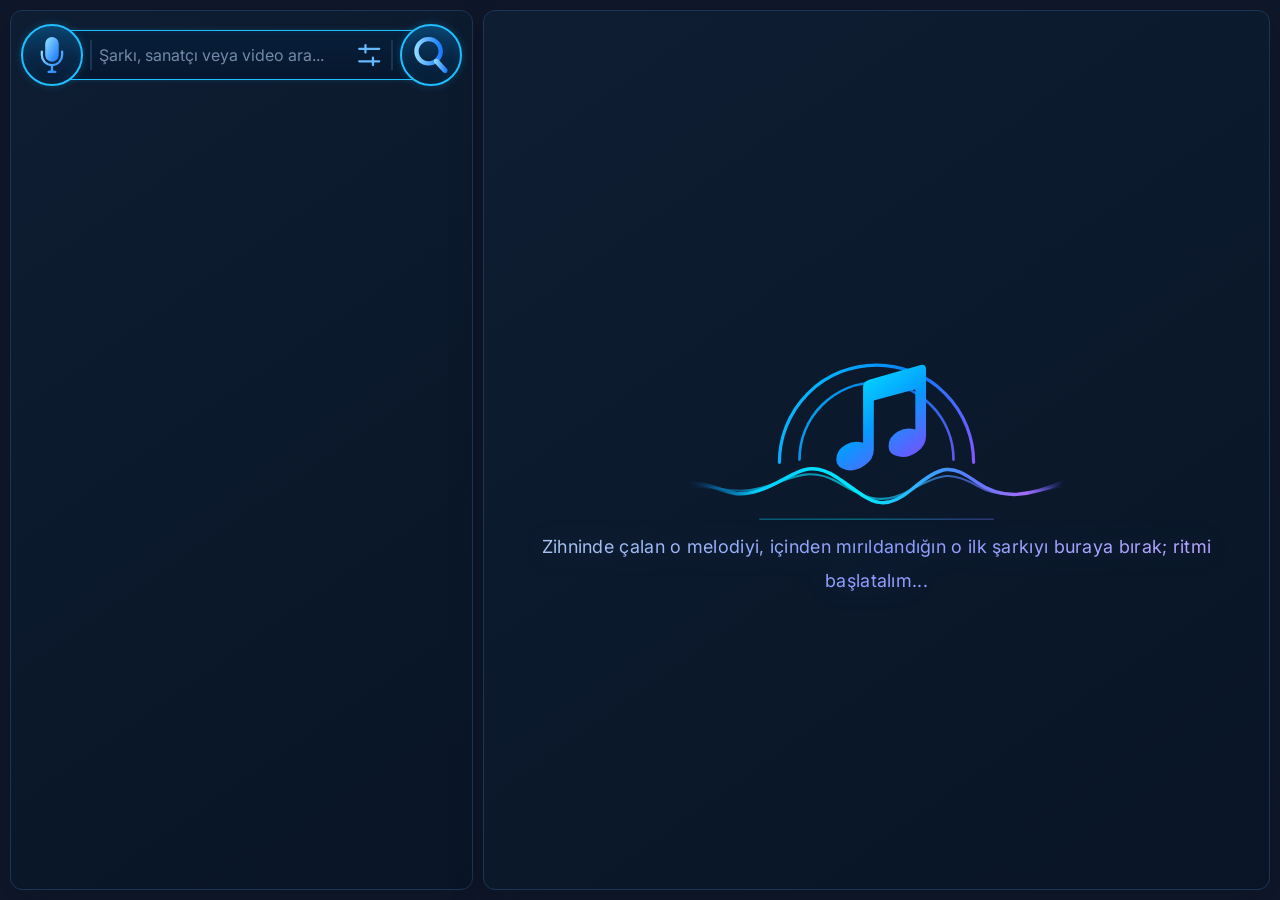
==== youtube.html @ b0474a47 "Add files via upload" ====
<!DOCTYPE html>
<html lang="tr">
<head>
<meta charset="UTF-8">
<meta name="viewport" content="width=device-width, initial-scale=1.0">
<title>AutoX Andorid Auto</title>
<link rel="stylesheet" href="patch/styles/config.css">
<script src="patch/script/js.js" type="text/javascript" defer></script>
<style type="text/css">
.loading {
position: fixed;
background-color: #16161a;
top: 0;
left: 0;
right: 0;
bottom: 0;
text-align: center;
z-index: 99;
}
.typed{
display: inline-flex;
}
.typed .out{
position: relative;
font-family: monospace;
font-size: 1.6rem;
width: 0;
padding-right: 3px;
color: #d1d0c5;
white-space: nowrap;
overflow: hidden;
animation: typed 2.75s infinite;
}
.typed .out:after {
content: "";
position: absolute;
top: 0;
right: 0px;
width: 3px;
height: 100%;
background-color: #646669;
border-radius: 2px;
}
div.loader {
position: relative;
margin: 150px auto 40px auto;
width: 50px;
height: 50px;
}
div.loader::before, div.loader::after {
content: "";
position: absolute;
top: 0;
left: 0;
right: 0;
bottom: 0;
border: 4px solid #646669;
animation: loader 1s infinite linear;
}
div.loader::after {
margin: 10px;
animation-direction: reverse;
}
@keyframes typed {
0%, 100% { width: 0; }
35%, 65% { width: 100%; }
}
@keyframes loader {
0%, 100% { clip-path: inset(91% 0 0 0); }
25% { clip-path: inset(0 91% 0 0); }
50% { clip-path: inset(0 0 91% 0); }
75% { clip-path: inset(0 0 0 91%); }
}
</style>
<script type="application/javascript">
window.addEventListener("autoxkey", function (event) {
	const d = event.detail;
	const keyCode = d.keyCode;

	if (!ytReady) return; // YouTube hazır değilse hiçbir tuş çalışmaz

	switch (keyCode) {
		case 87: // Sonraki
			if (d.action === "press") {
				yt.next();
				msg("ok", "Sonraki");
			} else if (d.action === "hold") {
				$(".yt_content")?.classList.add("fullscreen");
			} else if (d.action === "double") {
				const dur = yt.duration();
				let hedef = yt.time() + d.stepSec;
				if (dur > 0) hedef = Math.min(hedef, dur - 1); // sona taşıp videoyu bitirmesin
				yt.seek(hedef);
				msg("ok", "+" + d.stepSec + " sn");
			}
			break;

		case 88: // Önceki
			if (d.action === "press") {
				yt.prev();
				msg("ok", "Önceki");
			} else if (d.action === "hold") {
				$(".yt_content")?.classList.remove("fullscreen");
			} else if (d.action === "double") {
				yt.seek(Math.max(0, yt.time() - d.stepSec));
				msg("ok", "-" + d.stepSec + " sn");
			}
			break;

		case 126:
			if (d.action === "press") {
				yt.toggle();
				msg("ok", "Oynat");
			}
			break;

		case 127:
			if (d.action === "press") {
				yt.toggle();
				msg("ok", "Duraklat");
			}
			break;

		default:
			if (d.action === "press") msg("ok", "Diğer tuş:" + keyCode);
			break;
	}
});


window.addEventListener("autoxareachange", function (e) {
	const a = e.detail;
	const h = a.hostArea;

	const active = a.split === true || a.width < 500;
	$("body").classList.toggle("max_size", a.split === true || a.width < 500);
	active ? $("body").style.setProperty("--max-size", `${a.width}px`) : $("body").style.removeProperty("--max-size");

	let hata =
	"Bölünmüş mü: " + a.split + "\n" +
	"Kullanılabilir alan: " + a.width + " x " + a.height + "\n" +
	"Sol: " + a.left + "\n" +
	"Üst: " + a.top + "\n" +
	"Yüzey genişliği: " + a.surfaceWidth + "\n" +
	"Yüzey yüksekliği: " + a.surfaceHeight + "\n" +
	"Araç ham alanı: " + (h
	  ? h.left + ", " + h.top + ", " + h.right + ", " + h.bottom
	  : "yok");
	//$(".results").innerText = hata;
});
</script>
</head>

<body>

<div class="yt_content">
	<div class="lt">
		<div class="form">
		<form action="javascript:yt_search();" method="get">
			<button id="voice" type="button" onclick="startVoice();"><i class="icon-mic big"></i></button>
			<input id="text" placeholder="Şarkı, sanatçı veya video ara..." type="text" autocomplete="off" onfocus="if (window.CarKeyboard) CarKeyboard.showKeyboard();" value=""/>
			<button id="settings" type="button" onclick="menu_select('left');$('.yt_content').classList.add('set');"><i class="icon-sliders mid"></i></button>
			<button id="submit" type="submit"><i class="icon-search big"></i></button>
		</form>
		</div>
		<div class="results"></div>
	</div>

	<div class="rt">
		<div id="player">
			<img src="patch/images/wave.svg">
			<p>Zihninde çalan o melodiyi, içinden mırıldandığın o ilk şarkıyı buraya bırak; ritmi başlatalım...</p>
		</div>
		<div class="notice"></div>
		<div class="bg-cover"></div>
	</div>

	<div class="settings">
		<div class="lt"></div>
		<div class="rt"></div>
	</div>
</div>

<div class='loading'>
	<div class='loader'></div>
	<div class='typed'><div class='out'>AutoX</div></div>
</div>
</body>
</html>
---- patch/styles/config.css ----
@import url("base.css");
@import url("style.css");
@import url("style_ex.css");
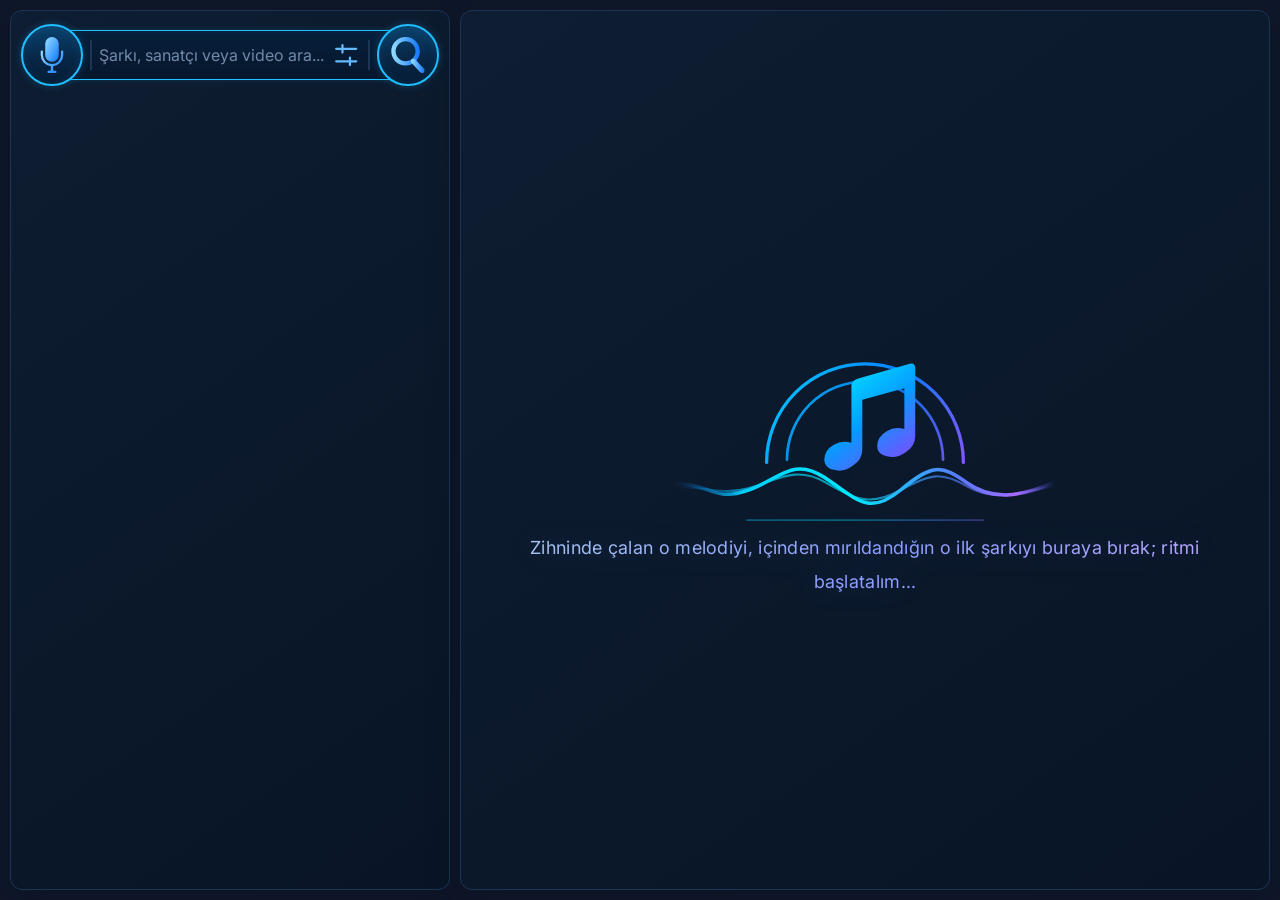
==== commit 80c140eb: "Initial commit" ====
--- a/youtube.html
+++ b/youtube.html
@@ -73,25 +73,41 @@
 }
 </style>
 <script type="application/javascript">
-window.addEventListener("autoxkey", function (event) {
-	const d = event.detail;
+// Araç / medya tuşları
+window.addEventListener("autoxkey", (e) => handleKey(e.detail));
+
+// PC tuşu -> keyCode
+window.addEventListener("keydown", (e) => {
+	if (e.target.matches("input, textarea, [contenteditable]")) return;
+	if (e.repeat) return;
+
+	// Bilinen tuşlar autoxkey ile aynı keyCode'a çevrilir, bilinmeyenler kendi keyCode'unu taşır
+	const map = { ArrowRight: 87, ArrowLeft: 88, MediaPlayPause: 126, " ": 126 };
+	const code = map[e.key] ?? e.keyCode;
+	handleKey({ keyCode: code, action: "press", stepSec: 10, label: e.key === " " ? "Boşluk" : e.key });
+});
+
+// Tuş işlemleri
+function handleKey(d) {
 	const keyCode = d.keyCode;
-
-	if (!ytReady) return; // YouTube hazır değilse hiçbir tuş çalışmaz
+	if (!ytReady) return;
 
 	switch (keyCode) {
+		case 85: // Oynat/Duraklat
+			$(".yt_content")?.classList.toggle("fullscreen");
+			break;
 		case 87: // Sonraki
 			if (d.action === "press") {
 				yt.next();
 				msg("ok", "Sonraki");
-			} else if (d.action === "hold") {
-				$(".yt_content")?.classList.add("fullscreen");
 			} else if (d.action === "double") {
 				const dur = yt.duration();
 				let hedef = yt.time() + d.stepSec;
-				if (dur > 0) hedef = Math.min(hedef, dur - 1); // sona taşıp videoyu bitirmesin
+				if (dur > 0) hedef = Math.min(hedef, dur - 1);
 				yt.seek(hedef);
 				msg("ok", "+" + d.stepSec + " sn");
+			} else if (d.action === "hold") {
+				$(".yt_content")?.classList.add("fullscreen");
 			}
 			break;
 
@@ -99,11 +115,11 @@
 			if (d.action === "press") {
 				yt.prev();
 				msg("ok", "Önceki");
-			} else if (d.action === "hold") {
-				$(".yt_content")?.classList.remove("fullscreen");
 			} else if (d.action === "double") {
 				yt.seek(Math.max(0, yt.time() - d.stepSec));
 				msg("ok", "-" + d.stepSec + " sn");
+			} else if (d.action === "hold") {
+				$(".yt_content")?.classList.remove("fullscreen");
 			}
 			break;
 
@@ -125,29 +141,7 @@
 			if (d.action === "press") msg("ok", "Diğer tuş:" + keyCode);
 			break;
 	}
-});
-
-
-window.addEventListener("autoxareachange", function (e) {
-	const a = e.detail;
-	const h = a.hostArea;
-
-	const active = a.split === true || a.width < 500;
-	$("body").classList.toggle("max_size", a.split === true || a.width < 500);
-	active ? $("body").style.setProperty("--max-size", `${a.width}px`) : $("body").style.removeProperty("--max-size");
-
-	let hata =
-	"Bölünmüş mü: " + a.split + "\n" +
-	"Kullanılabilir alan: " + a.width + " x " + a.height + "\n" +
-	"Sol: " + a.left + "\n" +
-	"Üst: " + a.top + "\n" +
-	"Yüzey genişliği: " + a.surfaceWidth + "\n" +
-	"Yüzey yüksekliği: " + a.surfaceHeight + "\n" +
-	"Araç ham alanı: " + (h
-	  ? h.left + ", " + h.top + ", " + h.right + ", " + h.bottom
-	  : "yok");
-	//$(".results").innerText = hata;
-});
+}
 </script>
 </head>
 
--- a/patch/styles/config.css
+++ b/patch/styles/config.css
@@ -1,3 +1,4 @@
 @import url("base.css");
 @import url("style.css");
-@import url("style_ex.css");+@import url("style_ex.css");
+@import url("responsive.css");
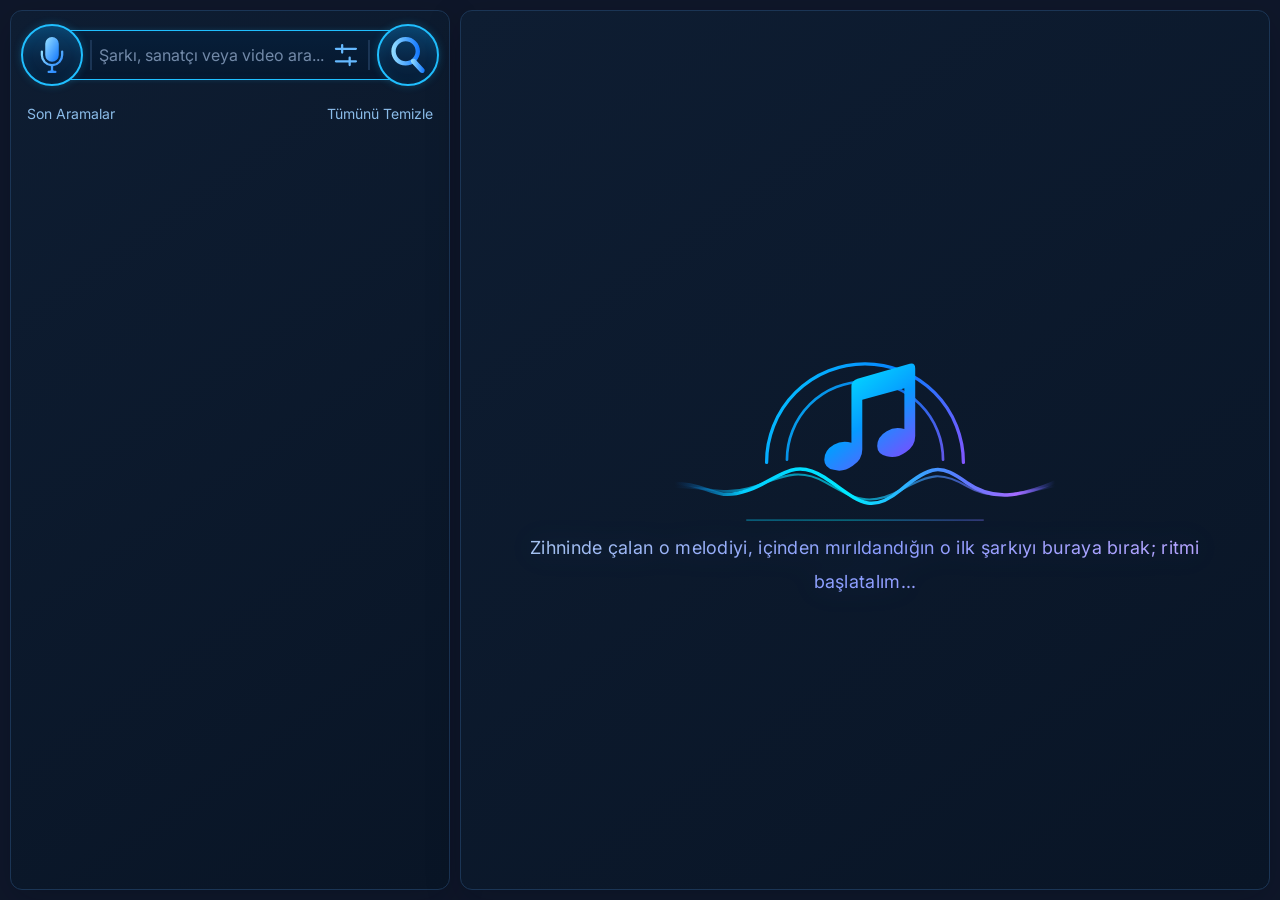
==== commit df75dab1: "Add files via upload" ====
--- a/youtube.html
+++ b/youtube.html
@@ -165,6 +165,14 @@
 			<img src="patch/images/wave.svg">
 			<p>Zihninde çalan o melodiyi, içinden mırıldandığın o ilk şarkıyı buraya bırak; ritmi başlatalım...</p>
 		</div>
+		<div class="p_control">
+			<i class="icon-prev"></i>
+			<i class="icon-playerplay big"></i>
+			<i class="icon-next"></i>
+			<i class="icon-fullscreen"></i>
+			<div class="progress"></div>
+			<div class="time"><b class="x1">--</b> / <b class="x2">--</b></div>
+		</div>
 		<div class="notice"></div>
 		<div class="bg-cover"></div>
 	</div>
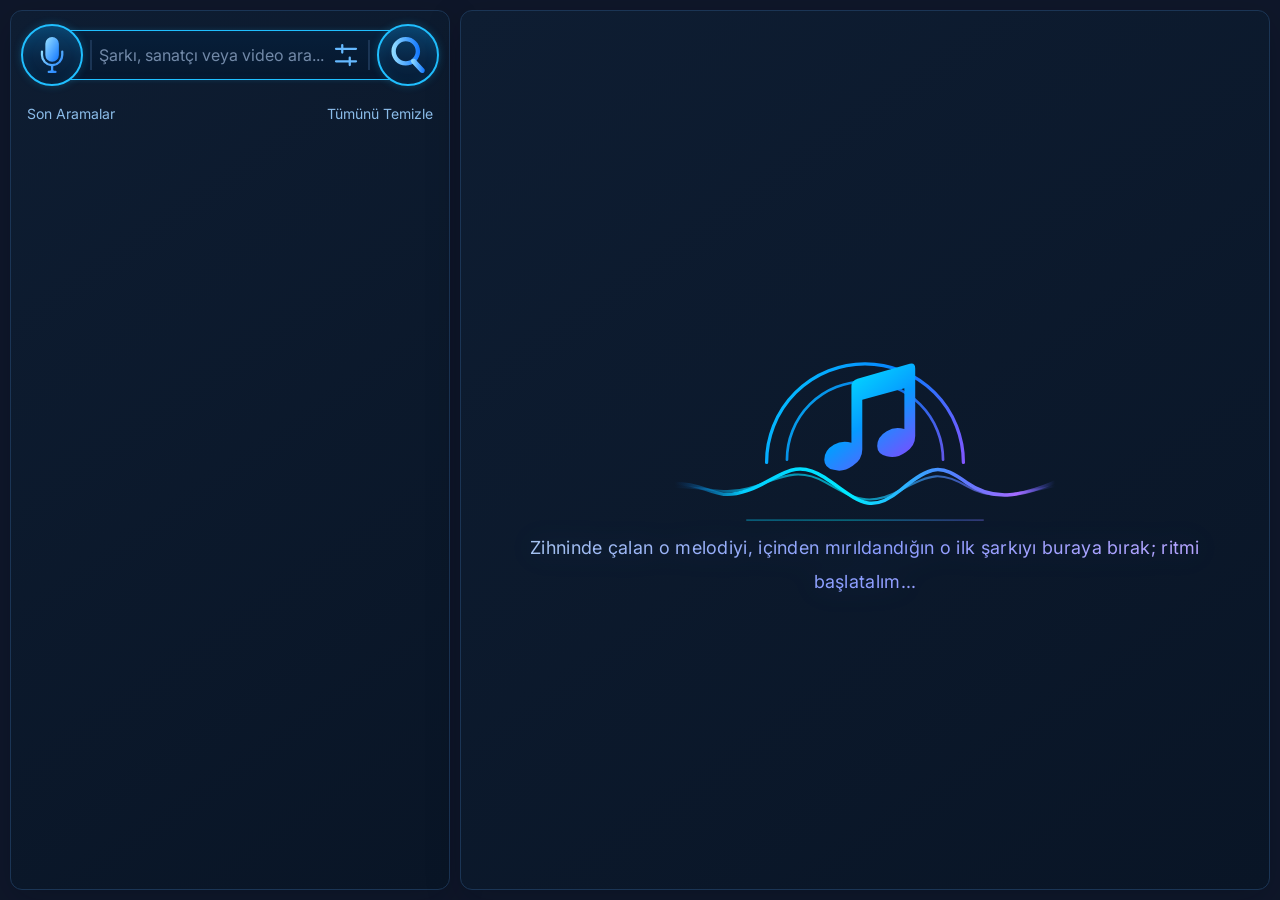
==== commit cb33eb36: "Add files via upload" ====
--- a/youtube.html
+++ b/youtube.html
@@ -107,7 +107,7 @@
 				yt.seek(hedef);
 				msg("ok", "+" + d.stepSec + " sn");
 			} else if (d.action === "hold") {
-				$(".yt_content")?.classList.add("fullscreen");
+				yt.full_Screen();
 			}
 			break;
 
@@ -119,7 +119,7 @@
 				yt.seek(Math.max(0, yt.time() - d.stepSec));
 				msg("ok", "-" + d.stepSec + " sn");
 			} else if (d.action === "hold") {
-				$(".yt_content")?.classList.remove("fullscreen");
+				startVoice();
 			}
 			break;
 
@@ -166,12 +166,12 @@
 			<p>Zihninde çalan o melodiyi, içinden mırıldandığın o ilk şarkıyı buraya bırak; ritmi başlatalım...</p>
 		</div>
 		<div class="p_control">
-			<i class="icon-prev"></i>
-			<i class="icon-playerplay big"></i>
-			<i class="icon-next"></i>
-			<i class="icon-fullscreen"></i>
-			<div class="progress"></div>
-			<div class="time"><b class="x1">--</b> / <b class="x2">--</b></div>
+			<i class="icon-prev" onclick="yt.prev()"></i>
+			<i class="icon-playerplay big" onclick="yt.toggle()"></i>
+			<i class="icon-next" onclick="yt.next()"></i>
+			<i class="icon-fullscreen" onclick="yt.full_Screen()"></i>
+			<div class="progress" onclick="yt.seekProgress(event)"></div>
+			<div class="time">--:--</div>
 		</div>
 		<div class="notice"></div>
 		<div class="bg-cover"></div>
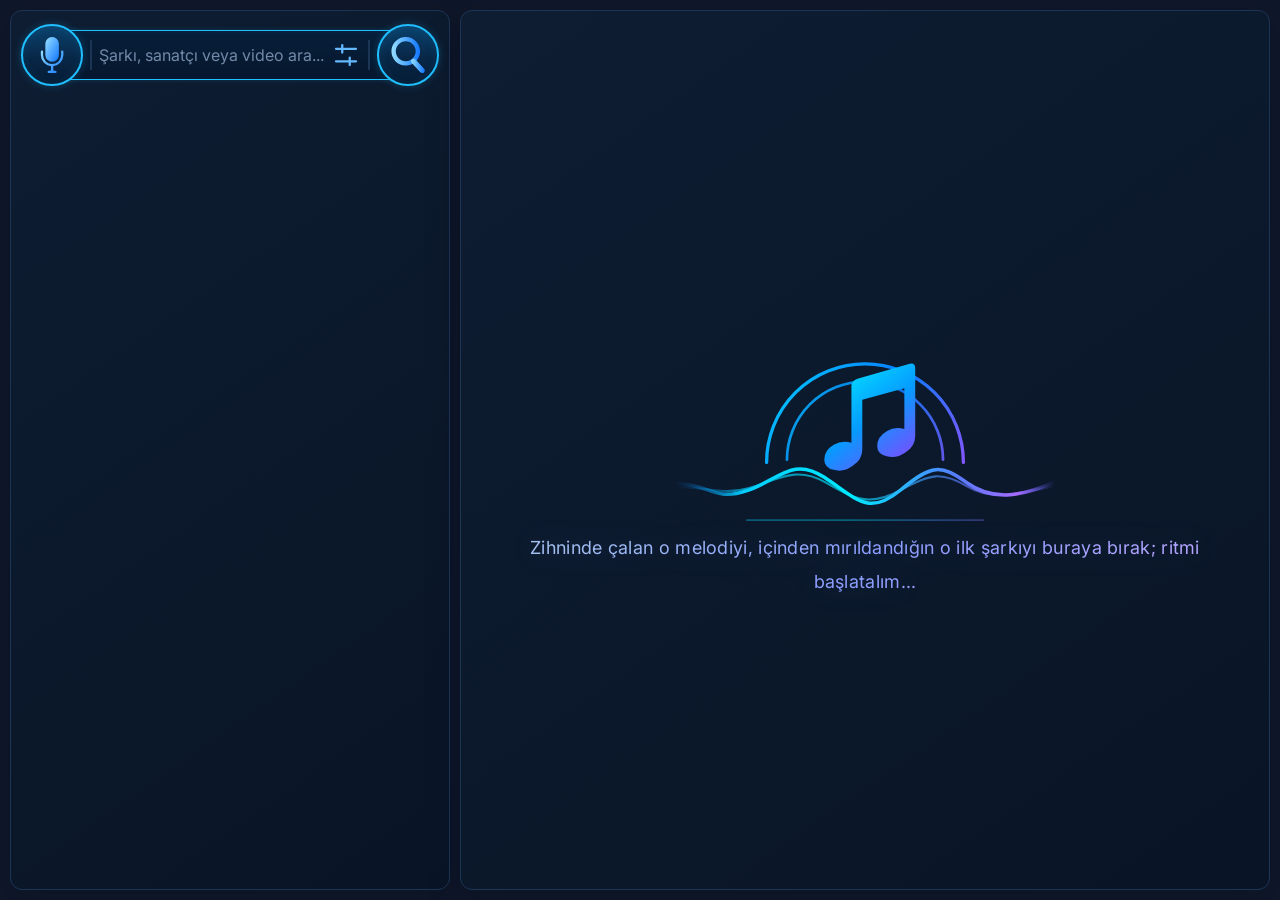
==== commit 5db96d19: "Add files via upload" ====
--- a/youtube.html
+++ b/youtube.html
@@ -99,25 +99,21 @@
 		case 87: // Sonraki
 			if (d.action === "press") {
 				yt.next();
-				msg("ok", "Sonraki");
 			} else if (d.action === "double") {
+				yt.full_Screen();
+			} else if (d.action === "hold") {
 				const dur = yt.duration();
 				let hedef = yt.time() + d.stepSec;
 				if (dur > 0) hedef = Math.min(hedef, dur - 1);
 				yt.seek(hedef);
-				msg("ok", "+" + d.stepSec + " sn");
-			} else if (d.action === "hold") {
-				yt.full_Screen();
 			}
 			break;
 
 		case 88: // Önceki
 			if (d.action === "press") {
 				yt.prev();
-				msg("ok", "Önceki");
 			} else if (d.action === "double") {
 				yt.seek(Math.max(0, yt.time() - d.stepSec));
-				msg("ok", "-" + d.stepSec + " sn");
 			} else if (d.action === "hold") {
 				startVoice();
 			}
@@ -126,14 +122,12 @@
 		case 126:
 			if (d.action === "press") {
 				yt.toggle();
-				msg("ok", "Oynat");
 			}
 			break;
 
 		case 127:
 			if (d.action === "press") {
 				yt.toggle();
-				msg("ok", "Duraklat");
 			}
 			break;
 
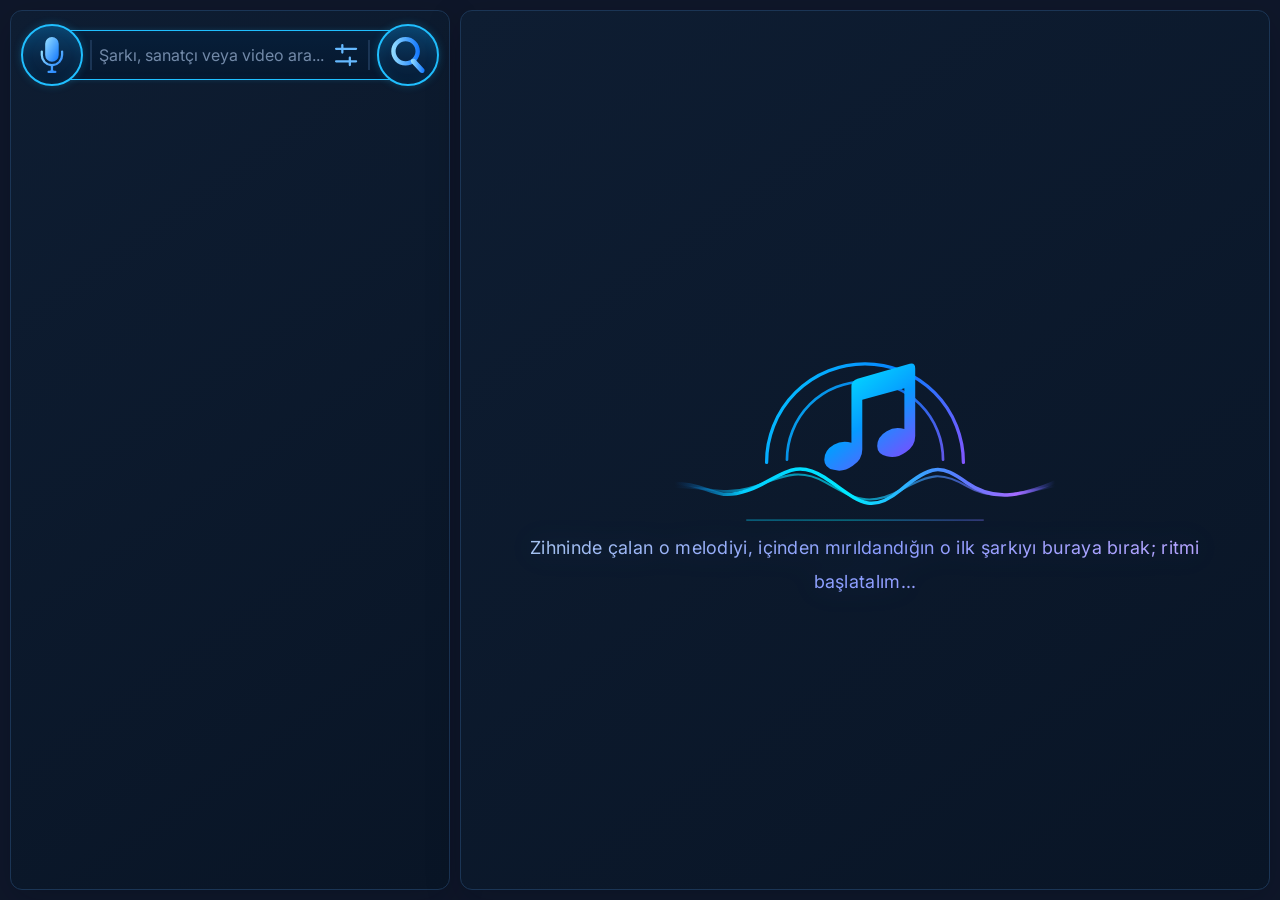
==== commit 71e0f2b6: "Initial commit" ====
--- a/youtube.html
+++ b/youtube.html
@@ -5,78 +5,100 @@
 <meta name="viewport" content="width=device-width, initial-scale=1.0">
 <title>AutoX Andorid Auto</title>
 <link rel="stylesheet" href="patch/styles/config.css">
-<script src="patch/script/js.js" type="text/javascript" defer></script>
 <style type="text/css">
 .loading {
-position: fixed;
-background-color: #16161a;
-top: 0;
-left: 0;
-right: 0;
-bottom: 0;
-text-align: center;
-z-index: 99;
+	position: fixed;
+	background-color: #16161a;
+	top: 0;
+	left: 0;
+	right: 0;
+	bottom: 0;
+	text-align: center;
+	z-index: 99;
 }
 .typed{
-display: inline-flex;
+	display: inline-flex;
 }
 .typed .out{
-position: relative;
-font-family: monospace;
-font-size: 1.6rem;
-width: 0;
-padding-right: 3px;
-color: #d1d0c5;
-white-space: nowrap;
-overflow: hidden;
-animation: typed 2.75s infinite;
+	position: relative;
+	font-family: monospace;
+	font-size: 1.6rem;
+	width: 0;
+	padding-right: 3px;
+	color: #d1d0c5;
+	white-space: nowrap;
+	overflow: hidden;
+	animation: typed 2.75s infinite;
 }
 .typed .out:after {
-content: "";
-position: absolute;
-top: 0;
-right: 0px;
-width: 3px;
-height: 100%;
-background-color: #646669;
-border-radius: 2px;
+	content: "";
+	position: absolute;
+	top: 0;
+	right: 0px;
+	width: 3px;
+	height: 100%;
+	background-color: #646669;
+	border-radius: 2px;
 }
 div.loader {
-position: relative;
-margin: 150px auto 40px auto;
-width: 50px;
-height: 50px;
+	position: relative;
+	margin: 150px auto 40px auto;
+	width: 50px;
+	height: 50px;
 }
 div.loader::before, div.loader::after {
-content: "";
-position: absolute;
-top: 0;
-left: 0;
-right: 0;
-bottom: 0;
-border: 4px solid #646669;
-animation: loader 1s infinite linear;
+	content: "";
+	position: absolute;
+	top: 0;
+	left: 0;
+	right: 0;
+	bottom: 0;
+	border: 4px solid #646669;
+	animation: loader 1s infinite linear;
 }
 div.loader::after {
-margin: 10px;
-animation-direction: reverse;
+	margin: 10px;
+	animation-direction: reverse;
 }
 @keyframes typed {
-0%, 100% { width: 0; }
-35%, 65% { width: 100%; }
+	0%, 100% { width: 0; }
+	35%, 65% { width: 100%; }
 }
 @keyframes loader {
-0%, 100% { clip-path: inset(91% 0 0 0); }
-25% { clip-path: inset(0 91% 0 0); }
-50% { clip-path: inset(0 0 91% 0); }
-75% { clip-path: inset(0 0 0 91%); }
+	0%, 100% { clip-path: inset(91% 0 0 0); }
+	25% { clip-path: inset(0 91% 0 0); }
+	50% { clip-path: inset(0 0 91% 0); }
+	75% { clip-path: inset(0 0 0 91%); }
 }
 </style>
 <script type="application/javascript">
+// Varsayılan Ayarlar
+const def_set = {
+	// Müzik Arama
+	search_lang: "tr",
+	search_limit: 15,
+	search_duration: "any",
+	search_ai_filter: true,
+	search_popular: false,
+
+	// Oynatma
+	auto_next: true,
+	auto_play: true,
+
+	// Görünüm
+	notices: true,
+
+	// Dil ve Bölge
+	search_region: "tr"
+};
+// Orijinal varsayılan değerleri sakla
+const defaultSetValues = { ...def_set };
+
 // Araç / medya tuşları
 window.addEventListener("autoxkey", (e) => handleKey(e.detail));
 
 // PC tuşu -> keyCode
+/*
 window.addEventListener("keydown", (e) => {
 	if (e.target.matches("input, textarea, [contenteditable]")) return;
 	if (e.repeat) return;
@@ -86,6 +108,7 @@
 	const code = map[e.key] ?? e.keyCode;
 	handleKey({ keyCode: code, action: "press", stepSec: 10, label: e.key === " " ? "Boşluk" : e.key });
 });
+*/
 
 // Tuş işlemleri
 function handleKey(d) {
@@ -112,10 +135,10 @@
 		case 88: // Önceki
 			if (d.action === "press") {
 				yt.prev();
-			} else if (d.action === "double") {
+			} else if (d.action === "double") { // && d.repeatCount === 1
+				startVoice();
+			} else if (d.action === "hold") {
 				yt.seek(Math.max(0, yt.time() - d.stepSec));
-			} else if (d.action === "hold") {
-				startVoice();
 			}
 			break;
 
@@ -137,6 +160,7 @@
 	}
 }
 </script>
+<script src="patch/script/js.js" type="text/javascript" defer></script>
 </head>
 
 <body>
